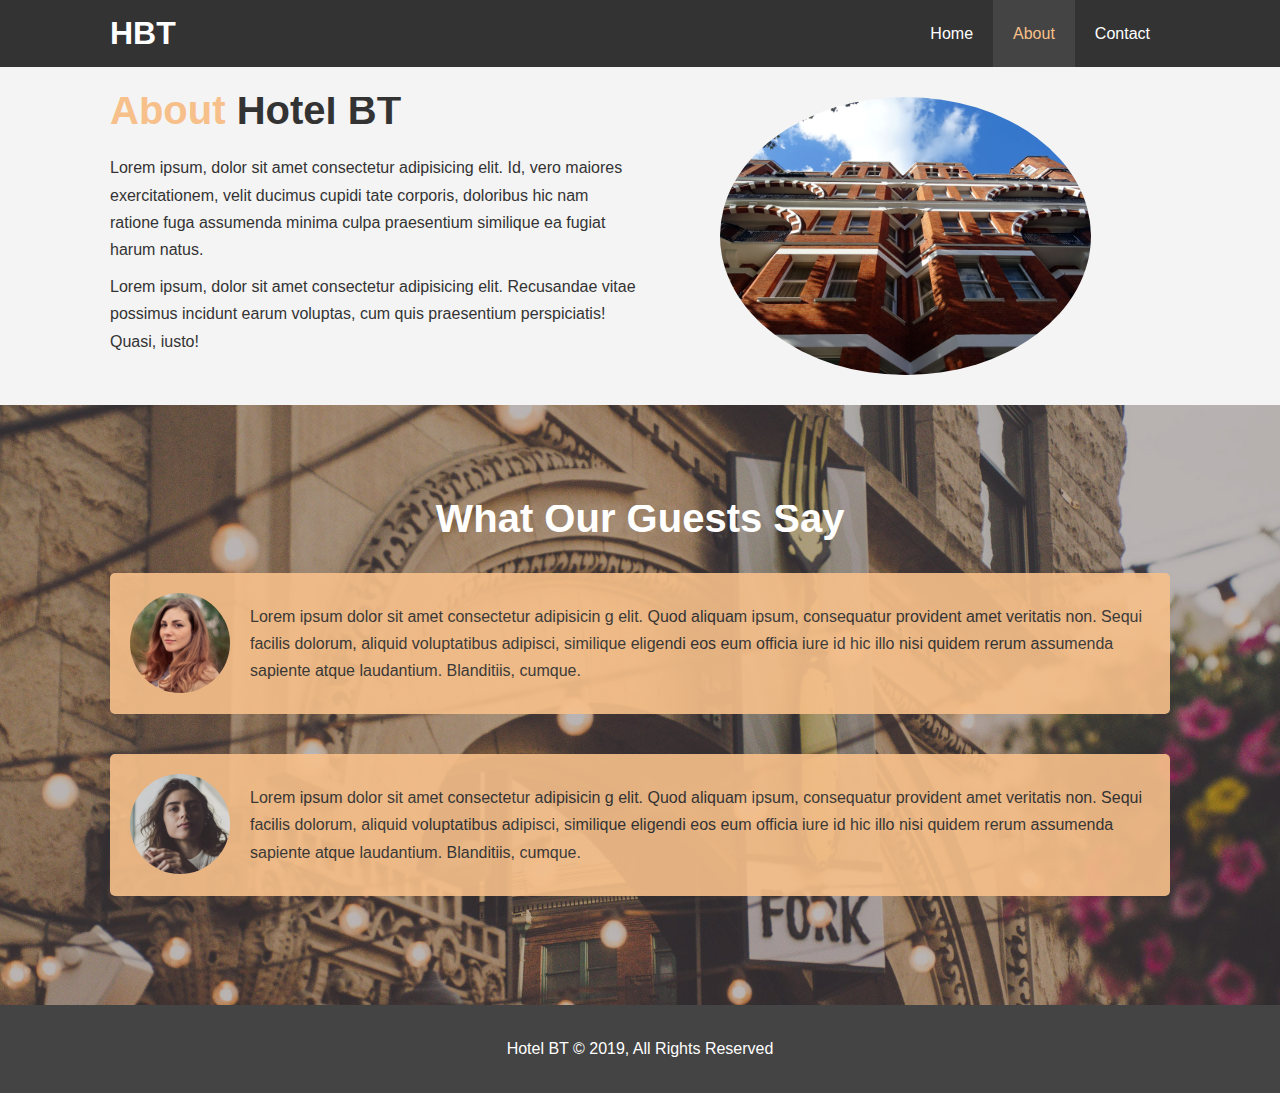
==== about.html @ ff0c849f "first commit" ====
<!DOCTYPE html>
<html lang="en">
<head>
    <meta charset="UTF-8">
    <meta http-equiv="X-UA-Compatible" content="IE=edge">
    <meta name="viewport" content="width=device-width, initial-scale=1.0">
    <meta name="description" content="Welcome to the most 
    extraordinary hotel in Boston Massachusetts">
    <meta name="keywords" content="hotel, boston hotel, new
    england hotel"> 
    <link rel="stylesheet" href="css/style.css">
    <title>Hotel BT | About</title>
</head>
<body>
    <header>
        <nav id="navbar">
            <div class="container">
              <h1 class="logo"><a href="index.html">HBT</a></h1>
              <ul>
                <li><a href="index.html">Home</a></li>
                <li><a class="current" href="about.html">About</a></li>
                <li><a href="contact.html">Contact</a></li>
              </ul>
            </div>
        </nav>
    </header>
  
    <section id="about-info" class="bg-light py-3">
        <div class="container">
            <div class="info-left">
                <h1 class="l-heading"><span class="text-primary">About </span>Hotel BT</h1>
                <p>Lorem ipsum, dolor sit amet consectetur adipisicing elit. 
                    Id, vero maiores exercitationem, velit ducimus cupidi
                    tate corporis, doloribus hic nam ratione fuga assumenda
                    minima culpa praesentium similique ea fugiat harum natus.
                </p>
                <p>Lorem ipsum, dolor sit amet consectetur adipisicing elit. 
                    Recusandae vitae possimus incidunt earum voluptas, cum 
                    quis praesentium perspiciatis! Quasi, iusto!</p>
            </div>
            <div class="info-right">
                <img src="./img/photo-2.jpg" alt="hotel">
            </div>
        </div>
    </section>

    <div class="clr"></div>

    <section id="testimonials" class="py-3">
        <div class="container">
            <h2 class="l-heading">What Our Guests Say</h2>
            <div class="testimonial bg-primary" >
                <img src="./img/person-1.jpg" alt="Samantha">
                <p>Lorem ipsum dolor sit amet consectetur adipisicin
                    g elit. Quod aliquam ipsum, consequatur provident 
                    amet veritatis non. Sequi facilis dolorum, aliquid 
                    voluptatibus adipisci, similique eligendi eos eum 
                    officia iure id hic illo nisi quidem rerum assumenda 
                    sapiente atque laudantium. Blanditiis, cumque.</p>
            </div>

            <div class="testimonial bg-primary" >
                <img src="./img/person-2.jpg" alt="Jen">
                <p>Lorem ipsum dolor sit amet consectetur adipisicin
                    g elit. Quod aliquam ipsum, consequatur provident 
                    amet veritatis non. Sequi facilis dolorum, aliquid 
                    voluptatibus adipisci, similique eligendi eos eum 
                    officia iure id hic illo nisi quidem rerum assumenda 
                    sapiente atque laudantium. Blanditiis, cumque.</p>
            </div>
        </div>
    </section>

    <footer id="main-footer">
      <p>Hotel BT &copy; 2019, All Rights Reserved</p>

    </footer>
</body>
</html>
---- css/style.css ----
/* Reset */
* {
  margin: 0;
  padding: 0;
  box-sizing: border-box;
}

/* Main Styling */
html,
body {
  font-family: 'Segoe UI', Tahoma, Geneva, Verdana, sans-serif;
  line-height: 1.7em;
}

a {
  color: #333;
  text-decoration: none;
}

h1,
h2,
h3 {
  padding-bottom: 20px;
}

p {
  margin: 10px 0;
}

.text-primary {
  color: #f7c08a;
}

.lead {
  font-size: 20px;
}

.btn {
  display: inline-block;
  font-size: 18px;
  color: #fff;
  background: #333;
  padding: 13px 20px;
  border: none;
  cursor: pointer;
}

.btn:hover {
  background: #f7c08a;
  color: #333;
}

.btn-light {
  background: #f4f4f4;
  color: #333;
}

.bg-dark {
  background: #333;
  color: #fff;
}

.bg-light {
  background: #f4f4f4;
  color: #333;
}

.bg-primary {
  color: #333;
  background: #f7c08a;
}

/* Utility Classes */
.container {
  margin: auto;
  max-width: 1100px;
  overflow: auto;
  padding: 0 20px;
}

.clr {
  clear: both;
}

.l-heading {
  font-size: 40px;
}

/* Padding */
.py-1 {
  padding: 10px 0;
}
.py-2 {
  padding: 20px 0;
}
.py-3 {
  padding: 30px 0;
}

/* Navbar */
#navbar {
  background: #333;
  color: #fff;
  overflow: auto;
}

#navbar a {
  color: #fff;
}

#navbar h1 {
  float: left;
  padding-top: 20px;
}

#navbar ul {
  list-style: none;
  float: right;
}

#navbar ul li {
  float: left;
}

#navbar ul li a {
  display: block;
  padding: 20px;
  text-align: center;
}

#navbar ul li a:hover,
#navbar ul li a.current {
  background: #444;
  color: #f7c08a;
}

/* Showcase */
#showcase {
  background: url('../img/showcase.jpg') no-repeat center center/cover;
  height: 600px;
}

#showcase .showcase-content {
  color: #fff;
  text-align: center;
  padding-top: 170px;
}

#showcase .showcase-content h1 {
  font-size: 60px;
  line-height: 1.2em;
}

#showcase .showcase-content p {
  padding-bottom: 20px;
  line-height: 1.7em;
}

/* Home Info */
#home-info {
  height: 400px;
}

#home-info .info-img {
  float: left;
  width: 50%;
  background: url('../img/photo-1.jpg') no-repeat;
  min-height: 100%;
}

#home-info .info-content {
  float: right;
  width: 50%;
  height: 100%;
  text-align: center;
  padding: 50px 30px;
  overflow: hidden;
}

#home-info .info-content p {
  padding-bottom: 30px;
}

/* Fetures */
.box {
  float: left;
  width: 33.3%;
  padding: 50px;
  text-align: center;
}

.box i {
  margin-bottom: 10px;
}

/* About Info */
#about-info .info-right {
  float: right;
  width: 50%;
  min-height: 100%;
}

#about-info .info-right img {
  display: block;
  margin: auto;
  width: 70%;
  border-radius: 50%;
}

#about-info .info-left {
  float: left;
  width: 50%;
  min-height: 100%;
}

/* Testimonials */
#testimonials {
  height: 600px;
  background: url('../img/test-bg.jpg') no-repeat center center/cover;
  padding-top: 100px;
}

#testimonials h2 {
  color: #fff;
  text-align: center;
  padding-bottom: 40px;
}

#testimonials .testimonial {
  padding: 20px;
  margin-bottom: 40px;
  border-radius: 5px;
  opacity: 0.9;
}

#testimonials .testimonial img {
  width: 100px;
  float: left;
  margin-right: 20px;
  border-radius: 50%;
}

/* Contact Form */
#contact-form .form-group {
  margin-bottom: 20px;
}

#contact-form label {
  display: block;
  margin-bottom: 5px;
}

#contact-form input,
#contact-form textarea {
  width: 100%;
  padding: 10px;
  border: 1px #ddd solid;
}

#contact-form textarea {
  height: 200px;
}

#contact-form input:focus,
#contact-form textarea:focus {
  outline: none;
  border-color: #f7c08a;
}

/* Footer */
#main-footer {
  text-align: center;
  background: #444;
  color: #fff;
  padding: 20px;
}
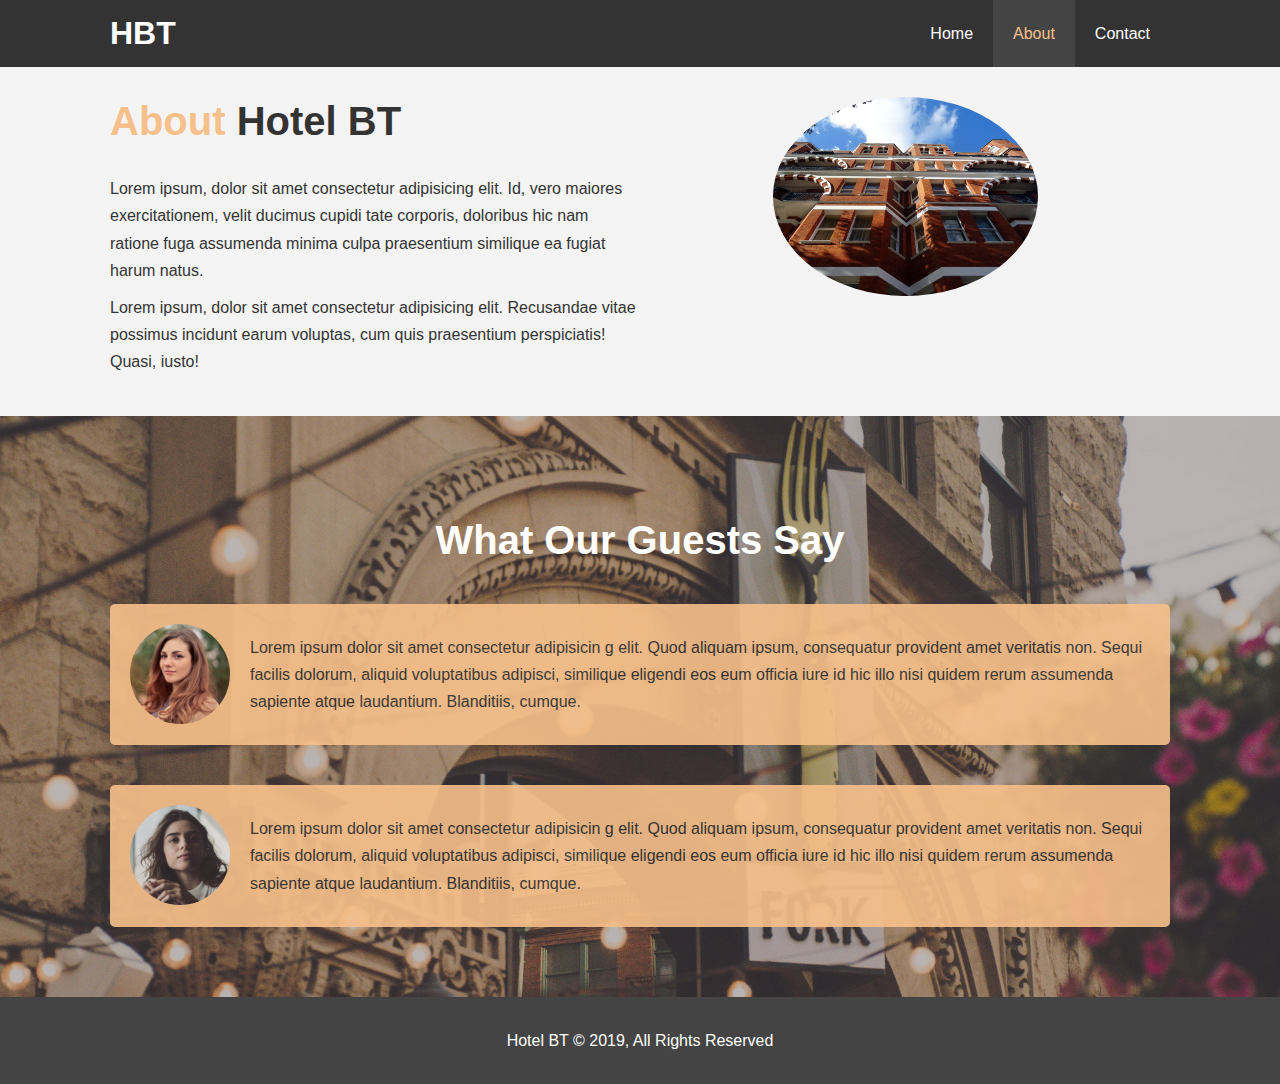
==== commit 6688bd92: ""For mobile devices"" ====
--- a/about.html
+++ b/about.html
@@ -9,6 +9,8 @@
     <meta name="keywords" content="hotel, boston hotel, new
     england hotel"> 
     <link rel="stylesheet" href="css/style.css">
+    <link rel="stylesheet" media="screen and (max-width: 768px)" 
+    href="css/mobile.css">
     <title>Hotel BT | About</title>
 </head>
 <body>
--- a/css/style.css
+++ b/css/style.css
@@ -84,6 +84,7 @@
 
 .l-heading {
   font-size: 40px;
+  line-height: 1.2;
 }
 
 /* Padding */
@@ -203,8 +204,8 @@
 #about-info .info-right img {
   display: block;
   margin: auto;
-  width: 70%;
-  border-radius: 50%;
+  width: 50%;
+  border-radius: 70%;
 }
 
 #about-info .info-left {
@@ -215,7 +216,7 @@
 
 /* Testimonials */
 #testimonials {
-  height: 600px;
+  height: 100%;
   background: url('../img/test-bg.jpg') no-repeat center center/cover;
   padding-top: 100px;
 }
--- a/css/mobile.css
+++ b/css/mobile.css
@@ -0,0 +1,64 @@
+#navbar .logo {
+  float: none;
+  text-align: center;
+}
+
+#navbar ul,
+#navbar ul li {
+  float: none;
+}
+
+#navbar ul li a {
+  padding: 5px;
+  border-bottom: #444 dotted 1px;
+}
+
+/* Showcase */
+#showcase {
+  height: 100%;
+}
+
+#showcase .showcase-content {
+  padding-top: 70px;
+  padding-bottom: 30px;
+}
+
+/* Home Info */
+#home-info {
+  height: 550px;
+}
+
+#home-info .info-img {
+  display: none;
+}
+
+#home-info .info-content {
+  float: none;
+  width: 100%;
+}
+
+/* Boxes */
+.box {
+  float: none;
+  width: 100%;
+}
+
+/* About */
+#about-info .info-right,
+#about-info .info-left {
+  float: none;
+  width: 100%;
+}
+
+#about-info .info-right {
+  margin-top: 30px;
+}
+
+.l-heading {
+  text-align: center;
+}
+
+/* Contact */
+#contact-info .box {
+  border-bottom: #444 dotted 1px;
+}
